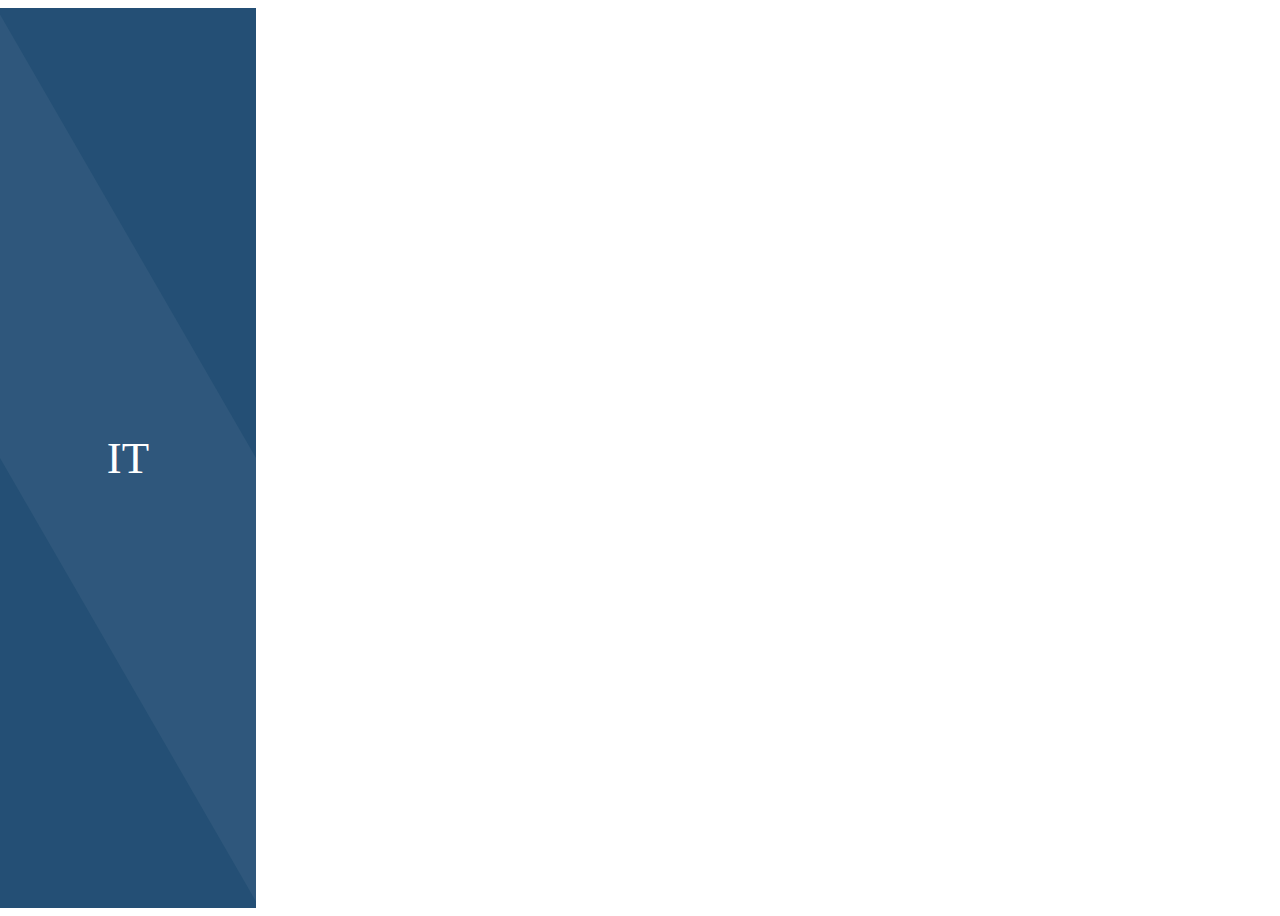
==== Web IT/index.html @ eea61d20 "Bola" ====
<!DOCTYPE html>
<html lang="en">
<head>
    <meta charset="UTF-8">
    <meta http-equiv="X-UA-Compatible" content="IE=edge">
    <meta name="viewport" content="width=device-width, initial-scale=1.0">
    <link rel="stylesheet" href="estilos.css">
    <title>Web IT</title>
</head>
<body>
    <div class="strips">
        <div class="strips__strip">
          <div class="strip__content">
            <h1 class="strip__title">IT</h1>            
          </div>
        </div>
        <div class="strips__strip">
          <div class="strip__content">
            <h1 class="strip__title">A</h1>      
          </div>
        </div>
        <div class="strips__strip">
          <div class="strip__content">
            <h1 class="strip__title">CA</h1>        
          </div>
        </div>
        <div class="strips__strip">
          <div class="strip__content">
            <h1 class="strip__title">DE</h1>      
          </div>
        </div>
        <div class="strips__strip">
          <div class="strip__content">
            <h1 class="strip__title">MY &hearts;</h1>            
          </div>
        </div>
        <i class="fa fa-close strip__close"></i>
      </div> 
</body>
</html>
---- Web IT/estilos.css ----
* {
    box-sizing: border-box;
  }
  body {
    font-family: 'Lato';
  }
  h1 {
    font-weight: 300;
  }
  .fa {
    font-size: 30px;
    color: white;
  }
  .strips {
    min-height: 100vh;
    text-align: center;
    color: white;
  }
  .strips__strip {
    position: absolute;
    width: 20%;
    min-height: 100vh;
    overflow: hidden;
    transition: all 0.6s;
  }
  .strips__strip:nth-child(1) {
    left: 0;
  }
  .strips__strip:nth-child(2) {
    left: 20vw;
  }
  .strips__strip:nth-child(3) {
    left: 40vw;
  }
  .strips__strip:nth-child(4) {
    left: 60vw;
  }
  .strips__strip:nth-child(5) {
    left: 80vw;
  }
  .strips__strip:nth-child(1) .strip__content {
        background: #244F75;
        animation-name: strip1;
        animation-delay: 0.1s;
       
  }
  .strips__strip:nth-child(2) .strip__content {
        background: #60BFBF;
            transform: translate3d(0, 100%, 0);
            animation-name: strip2;
            animation-delay: 0.2s;
  }
  .strips__strip:nth-child(3) .strip__content {
            background: #8C4B7E;
            transform: translate3d(0, -100%, 0);
            animation-name: strip3;
            animation-delay: 0.3s;
  }
  .strips__strip:nth-child(4) .strip__content {
            background: #F8BB44;
            transform: translate3d(0, 100%, 0);
            animation-name: strip4;
            animation-delay: 0.4s;
  }
  .strips__strip:nth-child(5) .strip__content {
            background: #F24B4B;
            transform: translate3d(100%, 0, 0);
            animation-name: strip5;
            animation-delay: 0.5s;
  }
  .strips .strip__content {
    -webkit-animation-duration: 1s;
            animation-duration: 1s;
    -webkit-animation-timing-function: cubic-bezier(0.23, 1, 0.32, 1);
            animation-timing-function: cubic-bezier(0.23, 1, 0.32, 1);
    -webkit-animation-fill-mode: both;
            animation-fill-mode: both;
    display: flex;
    align-items: center;
    justify-content: center;
    position: absolute;
    top: 0;
    left: 0;
    width: 100%;
    height: 100%;
    text-decoration: none;
  }
  .strips .strip__content:hover:before {
    -webkit-transform: skew(0deg) scale(3) translate(0, 0);
            transform: skew(0deg) scale(3) translate(0, 0);
    opacity: 0.1;
  }
  .strips .strip__content:before {
    content: "";
    position: absolute;
    z-index: 1;
    top: 0;
    left: 0;
    width: 100%;
    height: 100%;
    background: white;
    opacity: 0.05;
    -webkit-transform-origin: center center;
            transform-origin: center center;
    -webkit-transform: skew(30deg) scaleY(1) translate(0, 0);
            transform: skew(30deg) scaleY(1) translate(0, 0);
    transition: all 0.6s cubic-bezier(0.23, 1, 0.32, 1);
  }
  .strips .strip__inner-text {
    will-change: transform, opacity;
    position: absolute;
    z-index: 5;
    top: 50%;
    left: 50%;
    width: 70%;
    -webkit-transform: translate(-50%, -50%) scale(0.5);
            transform: translate(-50%, -50%) scale(0.5);
    opacity: 0;
    transition: all 0.6s cubic-bezier(0.23, 1, 0.32, 1);
  }
  .strips__strip--expanded {
    width: 100%;
    top: 0 !important;
    left: 0 !important;
    z-index: 3;
    cursor: default;
  }
  @media screen and (max-width: 760px) {
    .strips__strip--expanded {
      min-height: 100vh;
    }
  }
  .strips__strip--expanded .strip__content:hover:before {
    -webkit-transform: skew(-30deg) scale(1) translate(0, 0);
            transform: skew(-30deg) scale(1) translate(0, 0);
    opacity: 0.05;
  }
  .strips__strip--expanded .strip__title {
    opacity: 0;
  }
  .strips__strip--expanded .strip__inner-text {
    opacity: 1;
    -webkit-transform: translate(-50%, -50%) scale(1);
            transform: translate(-50%, -50%) scale(1);
  }
  
  .strip__title {
    display: block;
    margin: 0;
    position: relative;
    z-index: 2;
    width: 100%;
    font-size: 3.5vw;
    color: white;
    transition: all 0.6s cubic-bezier(0.23, 1, 0.32, 1);
  }
  
  .strip__close {
    position: absolute;
    right: 3vw;
    top: 3vw;
    opacity: 0;
    z-index: 10;
    transition: all 0.6s cubic-bezier(0.23, 1, 0.32, 1);
    cursor: pointer;
    transition-delay: 0.5s;
  }
  .strip__close--show {
    opacity: 1;
  }
  
  @-webkit-keyframes strip1 {
    0% {
      -webkit-transform: translate3d(-100%, 0, 0);
              transform: translate3d(-100%, 0, 0);
    }
    100% {
      -webkit-transform: translate3d(0, 0, 0);
              transform: translate3d(0, 0, 0);
    }
  }
  
  @keyframes strip1 {
    0% {
      -webkit-transform: translate3d(-100%, 0, 0);
              transform: translate3d(-100%, 0, 0);
    }
    100% {
      -webkit-transform: translate3d(0, 0, 0);
              transform: translate3d(0, 0, 0);
    }
  }
  @-webkit-keyframes strip2 {
    0% {
      -webkit-transform: translate3d(0, 100%, 0);
              transform: translate3d(0, 100%, 0);
    }
    100% {
      -webkit-transform: translate3d(0, 0, 0);
              transform: translate3d(0, 0, 0);
    }
  }
  @keyframes strip2 {
    0% {
      -webkit-transform: translate3d(0, 100%, 0);
              transform: translate3d(0, 100%, 0);
    }
    100% {
      -webkit-transform: translate3d(0, 0, 0);
              transform: translate3d(0, 0, 0);
    }
  }
  @-webkit-keyframes strip3 {
    0% {
      -webkit-transform: translate3d(0, -100%, 0);
              transform: translate3d(0, -100%, 0);
    }
    100% {
      -webkit-transform: translate3d(0, 0, 0);
              transform: translate3d(0, 0, 0);
    }
  }
  @keyframes strip3 {
    0% {
      -webkit-transform: translate3d(0, -100%, 0);
              transform: translate3d(0, -100%, 0);
    }
    100% {
      -webkit-transform: translate3d(0, 0, 0);
              transform: translate3d(0, 0, 0);
    }
  }
  @-webkit-keyframes strip4 {
    0% {
      -webkit-transform: translate3d(0, 100%, 0);
              transform: translate3d(0, 100%, 0);
    }
    100% {
      -webkit-transform: translate3d(0, 0, 0);
              transform: translate3d(0, 0, 0);
    }
  }
  @keyframes strip4 {
    0% {
      -webkit-transform: translate3d(0, 100%, 0);
              transform: translate3d(0, 100%, 0);
    }
    100% {
      -webkit-transform: translate3d(0, 0, 0);
              transform: translate3d(0, 0, 0);
    }
  }
  @-webkit-keyframes strip5 {
    0% {
      -webkit-transform: translate3d(100%, 0, 0);
              transform: translate3d(100%, 0, 0);
    }
    100% {
      -webkit-transform: translate3d(0, 0, 0);
              transform: translate3d(0, 0, 0);
    }
  }
  @keyframes strip5 {
    0% {
      -webkit-transform: translate3d(100%, 0, 0);
              transform: translate3d(100%, 0, 0);
    }
    100% {
      -webkit-transform: translate3d(0, 0, 0);
              transform: translate3d(0, 0, 0);
    }
  }
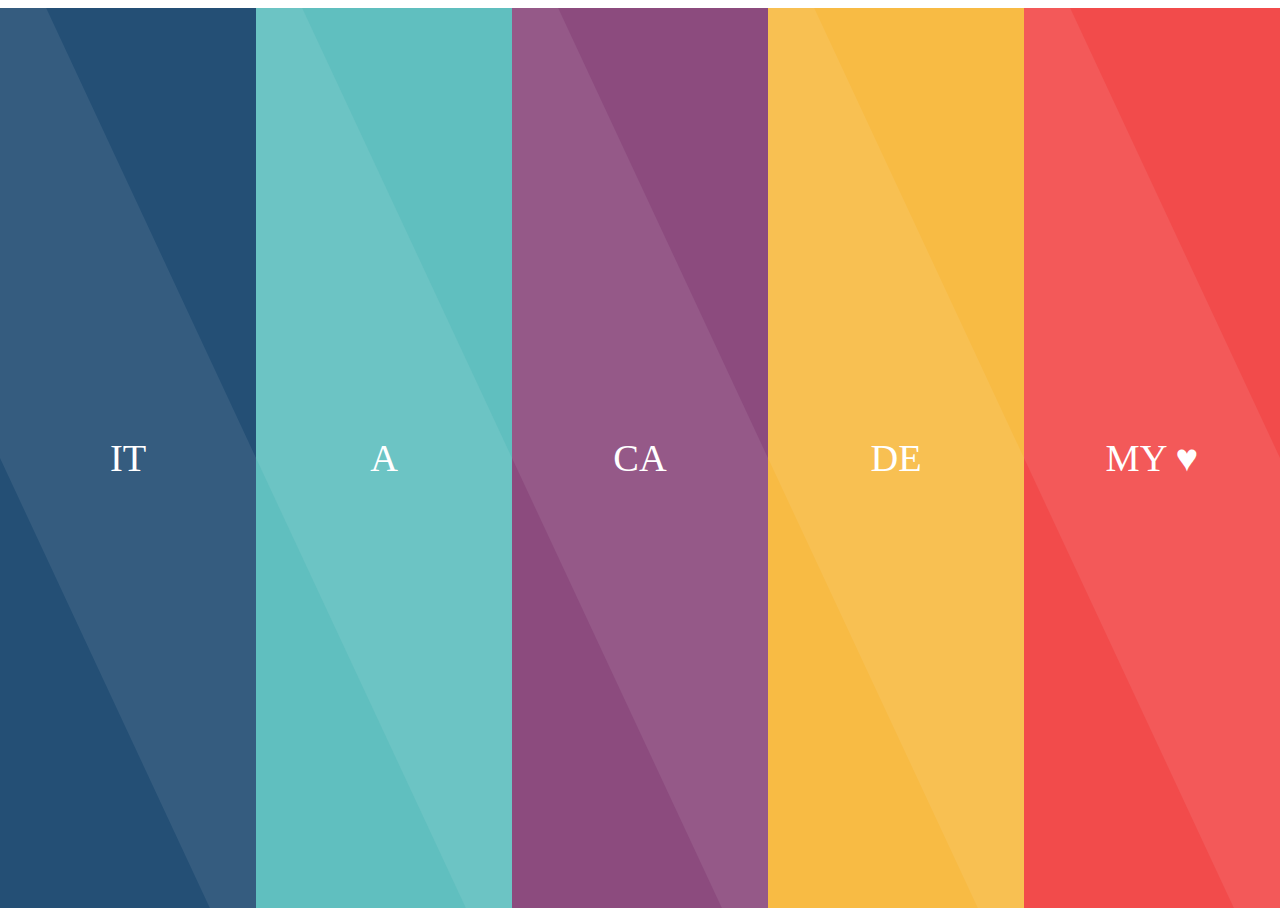
==== commit e86f6031: "FInal" ====
--- a/Web IT/index.html
+++ b/Web IT/index.html
@@ -8,33 +8,32 @@
     <title>Web IT</title>
 </head>
 <body>
-    <div class="strips">
-        <div class="strips__strip">
-          <div class="strip__content">
-            <h1 class="strip__title">IT</h1>            
+    <div class="bloque">
+        <div class="columnas">
+          <div class="content">
+            <p class="text">IT</p>            
           </div>
         </div>
-        <div class="strips__strip">
-          <div class="strip__content">
-            <h1 class="strip__title">A</h1>      
+        <div class="columnas">
+          <div class="content">
+            <p class="text">A</p>      
           </div>
         </div>
-        <div class="strips__strip">
-          <div class="strip__content">
-            <h1 class="strip__title">CA</h1>        
+        <div class="columnas">
+          <div class="content">
+            <p class="text">CA</p>        
           </div>
         </div>
-        <div class="strips__strip">
-          <div class="strip__content">
-            <h1 class="strip__title">DE</h1>      
+        <div class="columnas">
+          <div class="content">
+            <p class="text">DE</p>      
           </div>
         </div>
-        <div class="strips__strip">
-          <div class="strip__content">
-            <h1 class="strip__title">MY &hearts;</h1>            
+        <div class="columnas">
+          <div class="content">
+            <p class="text">MY &hearts;</p>            
           </div>
         </div>
-        <i class="fa fa-close strip__close"></i>
       </div> 
 </body>
 </html>--- a/Web IT/estilos.css
+++ b/Web IT/estilos.css
@@ -1,274 +1,164 @@
 * {
-    box-sizing: border-box;
+  box-sizing: border-box;
+}
+.text{
+  display: block;
+  margin: 0;
+  position: relative;
+  z-index: 1;
+  width: 100%;
+  font-size: 3vw;
+  color: white;
+}
+.bloque {
+  min-height: 100vh;
+  text-align: center;
+  color: white;
+}
+.columnas{
+  position: absolute;
+  width: 20%;
+  min-height: 100vh;
+  overflow: hidden;
+  transition: all 0.8s;
+}
+.columnas:nth-child(1) {
+  left: 0vw;
+}
+.columnas:nth-child(2) {
+  left: 20vw;
+}
+.columnas:nth-child(3) {
+  left: 40vw;
+}
+.columnas:nth-child(4) {
+  left: 60vw;
+}
+.columnas:nth-child(5) {
+  left: 80vw;
+}
+.columnas:nth-child(1) .content {
+      background: #244F75;
+      animation-name: columna1;
+      animation-delay: 0.2s;
+}
+.columnas:nth-child(2) .content {
+      background: #60BFBF;
+      animation-name: columna2;
+      animation-delay: 0.3s;
+}
+.columnas:nth-child(3) .content {
+          background: #8C4B7E;
+          animation-name: columna3;
+          animation-delay: 0.4s;
+}
+.columnas:nth-child(4) .content {
+          background: #F8BB44;
+          animation-name: columna4;
+          animation-delay: 0.5s;
+}
+.columnas:nth-child(5) .content {
+        background: #F24B4B;
+        animation-name: columna5;
+        animation-delay: 0.6s;
+}
+.columnas .content {
+  animation-duration: 1s;
+  animation-fill-mode: both;
+  display: flex;
+  align-items: center;
+  justify-content: center;
+  position: absolute;
+  top: 0;
+  left: 0;
+  width: 100%;
+  height: 100%;
+  text-decoration: none;
+}
+.columnas .content:hover:before {
+  transform: skew(0deg) scale(3) translate(0, 0);
+  opacity: 0.1;
+}
+.columnas .content:before {
+  content: "";
+  position: absolute;
+  z-index: 1;
+  top: 0;
+  left: 0;
+  width: 100%;
+  height: 100%;
+  background: white;
+  opacity: 0.08;
+  transform-origin: center center;
+  transform: skew(25deg) scaleY(1) translate(0, 0);
+  transition: all 0.6s; 
+}
+.columnas .strip__inner-text {
+  will-change: transform, opacity;
+  position: absolute;
+  z-index: 1;
+  top: 50%;
+  left: 50%;
+  width: 70%;
+  transform: translate(-50%, -50%) scale(0.5);
+  opacity: 0;
+  transition: all 0.5s;
+}
+
+@media screen and (max-width: 800px) {
+  .columnas {
+    min-height: 100vh;
   }
-  body {
-    font-family: 'Lato';
+}
+.columnas--expanded .content:hover:before {
+  transform: skew(-30deg) scale(1) translate(0, 0);
+  opacity: 0.05;
+}
+.columnas--expanded .text {
+  opacity: 0;
+}
+.columnas--expanded .text {
+  opacity: 1;
+  transform: translate(-50%, -50%) scale(1);
+}
+@keyframes columna1 {
+  0% {
+      transform: translate3d(-100%, 0, 0);
   }
-  h1 {
-    font-weight: 300;
+  100% {
+      transform: translate3d(0, 0, 0);
   }
-  .fa {
-    font-size: 30px;
-    color: white;
+}
+@keyframes columna2 {
+  0% {
+      transform: translate3d(0, 100%, 0);
   }
-  .strips {
-    min-height: 100vh;
-    text-align: center;
-    color: white;
+  100% {
+      transform: translate3d(0, 0, 0);
   }
-  .strips__strip {
-    position: absolute;
-    width: 20%;
-    min-height: 100vh;
-    overflow: hidden;
-    transition: all 0.6s;
+}
+@keyframes columna3 {
+  0% {
+        transform: translate3d(0, -100%, 0);
   }
-  .strips__strip:nth-child(1) {
-    left: 0;
+  100% {
+        transform: translate3d(0, 0, 0);
   }
-  .strips__strip:nth-child(2) {
-    left: 20vw;
+}
+@keyframes columna4 {
+  0% {
+        transform: translate3d(0, 100%, 0);
   }
-  .strips__strip:nth-child(3) {
-    left: 40vw;
+  100% {
+        transform: translate3d(0, 0, 0);
   }
-  .strips__strip:nth-child(4) {
-    left: 60vw;
+}
+@keyframes columna5 {
+  0% {
+        transform: translate3d(100%, 0, 0);
   }
-  .strips__strip:nth-child(5) {
-    left: 80vw;
+  100% {
+        transform: translate3d(0, 0, 0);
   }
-  .strips__strip:nth-child(1) .strip__content {
-        background: #244F75;
-        animation-name: strip1;
-        animation-delay: 0.1s;
-       
-  }
-  .strips__strip:nth-child(2) .strip__content {
-        background: #60BFBF;
-            transform: translate3d(0, 100%, 0);
-            animation-name: strip2;
-            animation-delay: 0.2s;
-  }
-  .strips__strip:nth-child(3) .strip__content {
-            background: #8C4B7E;
-            transform: translate3d(0, -100%, 0);
-            animation-name: strip3;
-            animation-delay: 0.3s;
-  }
-  .strips__strip:nth-child(4) .strip__content {
-            background: #F8BB44;
-            transform: translate3d(0, 100%, 0);
-            animation-name: strip4;
-            animation-delay: 0.4s;
-  }
-  .strips__strip:nth-child(5) .strip__content {
-            background: #F24B4B;
-            transform: translate3d(100%, 0, 0);
-            animation-name: strip5;
-            animation-delay: 0.5s;
-  }
-  .strips .strip__content {
-    -webkit-animation-duration: 1s;
-            animation-duration: 1s;
-    -webkit-animation-timing-function: cubic-bezier(0.23, 1, 0.32, 1);
-            animation-timing-function: cubic-bezier(0.23, 1, 0.32, 1);
-    -webkit-animation-fill-mode: both;
-            animation-fill-mode: both;
-    display: flex;
-    align-items: center;
-    justify-content: center;
-    position: absolute;
-    top: 0;
-    left: 0;
-    width: 100%;
-    height: 100%;
-    text-decoration: none;
-  }
-  .strips .strip__content:hover:before {
-    -webkit-transform: skew(0deg) scale(3) translate(0, 0);
-            transform: skew(0deg) scale(3) translate(0, 0);
-    opacity: 0.1;
-  }
-  .strips .strip__content:before {
-    content: "";
-    position: absolute;
-    z-index: 1;
-    top: 0;
-    left: 0;
-    width: 100%;
-    height: 100%;
-    background: white;
-    opacity: 0.05;
-    -webkit-transform-origin: center center;
-            transform-origin: center center;
-    -webkit-transform: skew(30deg) scaleY(1) translate(0, 0);
-            transform: skew(30deg) scaleY(1) translate(0, 0);
-    transition: all 0.6s cubic-bezier(0.23, 1, 0.32, 1);
-  }
-  .strips .strip__inner-text {
-    will-change: transform, opacity;
-    position: absolute;
-    z-index: 5;
-    top: 50%;
-    left: 50%;
-    width: 70%;
-    -webkit-transform: translate(-50%, -50%) scale(0.5);
-            transform: translate(-50%, -50%) scale(0.5);
-    opacity: 0;
-    transition: all 0.6s cubic-bezier(0.23, 1, 0.32, 1);
-  }
-  .strips__strip--expanded {
-    width: 100%;
-    top: 0 !important;
-    left: 0 !important;
-    z-index: 3;
-    cursor: default;
-  }
-  @media screen and (max-width: 760px) {
-    .strips__strip--expanded {
-      min-height: 100vh;
-    }
-  }
-  .strips__strip--expanded .strip__content:hover:before {
-    -webkit-transform: skew(-30deg) scale(1) translate(0, 0);
-            transform: skew(-30deg) scale(1) translate(0, 0);
-    opacity: 0.05;
-  }
-  .strips__strip--expanded .strip__title {
-    opacity: 0;
-  }
-  .strips__strip--expanded .strip__inner-text {
-    opacity: 1;
-    -webkit-transform: translate(-50%, -50%) scale(1);
-            transform: translate(-50%, -50%) scale(1);
-  }
-  
-  .strip__title {
-    display: block;
-    margin: 0;
-    position: relative;
-    z-index: 2;
-    width: 100%;
-    font-size: 3.5vw;
-    color: white;
-    transition: all 0.6s cubic-bezier(0.23, 1, 0.32, 1);
-  }
-  
-  .strip__close {
-    position: absolute;
-    right: 3vw;
-    top: 3vw;
-    opacity: 0;
-    z-index: 10;
-    transition: all 0.6s cubic-bezier(0.23, 1, 0.32, 1);
-    cursor: pointer;
-    transition-delay: 0.5s;
-  }
-  .strip__close--show {
-    opacity: 1;
-  }
-  
-  @-webkit-keyframes strip1 {
-    0% {
-      -webkit-transform: translate3d(-100%, 0, 0);
-              transform: translate3d(-100%, 0, 0);
-    }
-    100% {
-      -webkit-transform: translate3d(0, 0, 0);
-              transform: translate3d(0, 0, 0);
-    }
-  }
-  
-  @keyframes strip1 {
-    0% {
-      -webkit-transform: translate3d(-100%, 0, 0);
-              transform: translate3d(-100%, 0, 0);
-    }
-    100% {
-      -webkit-transform: translate3d(0, 0, 0);
-              transform: translate3d(0, 0, 0);
-    }
-  }
-  @-webkit-keyframes strip2 {
-    0% {
-      -webkit-transform: translate3d(0, 100%, 0);
-              transform: translate3d(0, 100%, 0);
-    }
-    100% {
-      -webkit-transform: translate3d(0, 0, 0);
-              transform: translate3d(0, 0, 0);
-    }
-  }
-  @keyframes strip2 {
-    0% {
-      -webkit-transform: translate3d(0, 100%, 0);
-              transform: translate3d(0, 100%, 0);
-    }
-    100% {
-      -webkit-transform: translate3d(0, 0, 0);
-              transform: translate3d(0, 0, 0);
-    }
-  }
-  @-webkit-keyframes strip3 {
-    0% {
-      -webkit-transform: translate3d(0, -100%, 0);
-              transform: translate3d(0, -100%, 0);
-    }
-    100% {
-      -webkit-transform: translate3d(0, 0, 0);
-              transform: translate3d(0, 0, 0);
-    }
-  }
-  @keyframes strip3 {
-    0% {
-      -webkit-transform: translate3d(0, -100%, 0);
-              transform: translate3d(0, -100%, 0);
-    }
-    100% {
-      -webkit-transform: translate3d(0, 0, 0);
-              transform: translate3d(0, 0, 0);
-    }
-  }
-  @-webkit-keyframes strip4 {
-    0% {
-      -webkit-transform: translate3d(0, 100%, 0);
-              transform: translate3d(0, 100%, 0);
-    }
-    100% {
-      -webkit-transform: translate3d(0, 0, 0);
-              transform: translate3d(0, 0, 0);
-    }
-  }
-  @keyframes strip4 {
-    0% {
-      -webkit-transform: translate3d(0, 100%, 0);
-              transform: translate3d(0, 100%, 0);
-    }
-    100% {
-      -webkit-transform: translate3d(0, 0, 0);
-              transform: translate3d(0, 0, 0);
-    }
-  }
-  @-webkit-keyframes strip5 {
-    0% {
-      -webkit-transform: translate3d(100%, 0, 0);
-              transform: translate3d(100%, 0, 0);
-    }
-    100% {
-      -webkit-transform: translate3d(0, 0, 0);
-              transform: translate3d(0, 0, 0);
-    }
-  }
-  @keyframes strip5 {
-    0% {
-      -webkit-transform: translate3d(100%, 0, 0);
-              transform: translate3d(100%, 0, 0);
-    }
-    100% {
-      -webkit-transform: translate3d(0, 0, 0);
-              transform: translate3d(0, 0, 0);
-    }
-  }
+}
 
- 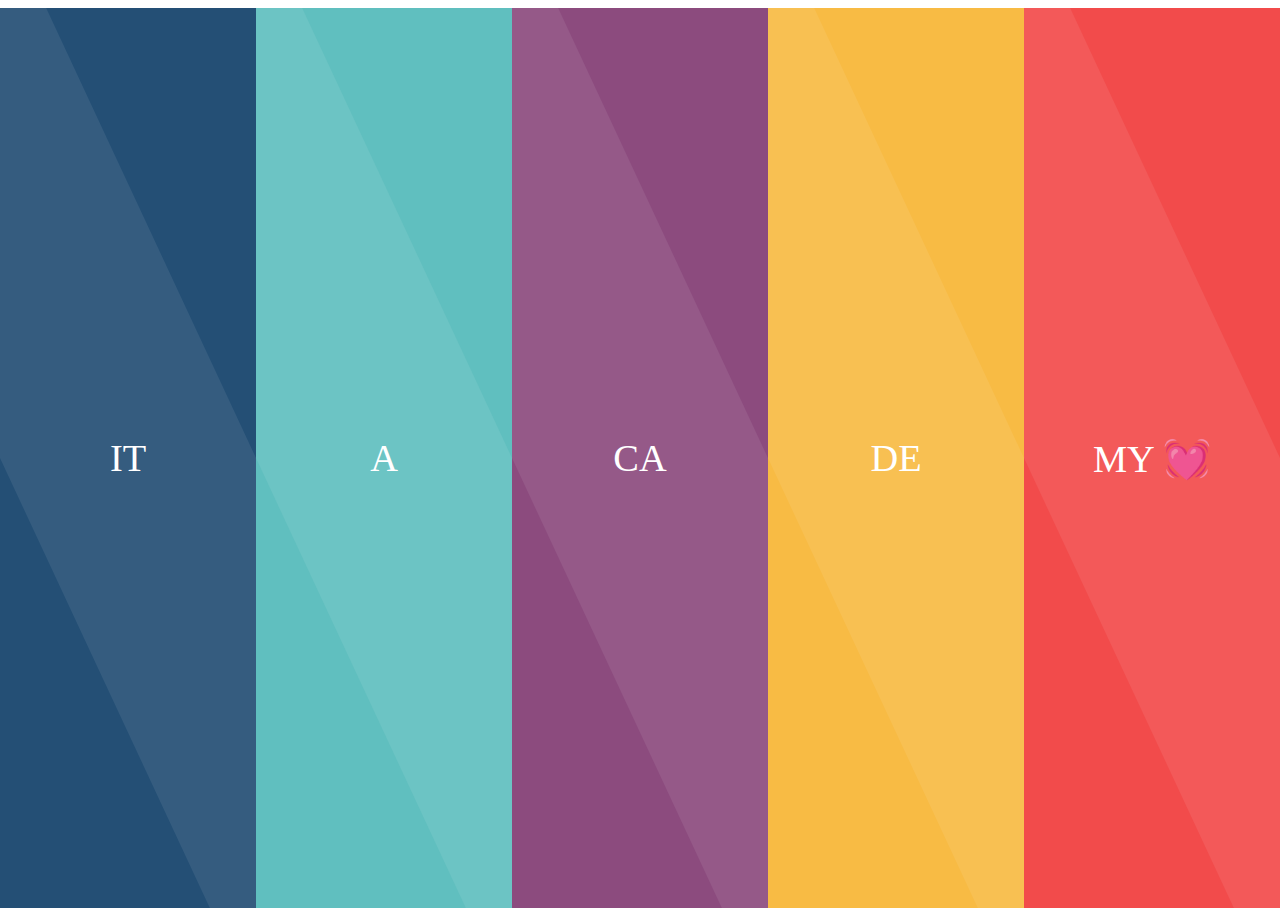
==== commit 416caf6b: "Web IT Final" ====
--- a/Web IT/index.html
+++ b/Web IT/index.html
@@ -31,7 +31,7 @@
         </div>
         <div class="columnas">
           <div class="content">
-            <p class="text">MY &hearts;</p>            
+            <p class="text">MY &#128147;</p>            
           </div>
         </div>
       </div> 
--- a/Web IT/estilos.css
+++ b/Web IT/estilos.css
@@ -1,164 +1,150 @@
 * {
-  box-sizing: border-box;
+box-sizing: border-box;
 }
+/* Creacion de columnas */
 .text{
-  display: block;
-  margin: 0;
-  position: relative;
-  z-index: 1;
-  width: 100%;
-  font-size: 3vw;
-  color: white;
+display: block;
+margin: 0;
+position: relative;
+z-index: 1;
+width: 100%;
+font-size: 3vw;
+color: white;
 }
 .bloque {
-  min-height: 100vh;
-  text-align: center;
-  color: white;
+min-height: 100vh;
+text-align: center;
+color: white;
 }
 .columnas{
-  position: absolute;
-  width: 20%;
-  min-height: 100vh;
-  overflow: hidden;
-  transition: all 0.8s;
+position: absolute;
+width: 20%;
+min-height: 100vh;
+overflow: hidden;
+transition: all 0.8s;
 }
+/* Asignacion de nombre y caracteristicas las columnas */
 .columnas:nth-child(1) {
-  left: 0vw;
+left: 0vw;
 }
 .columnas:nth-child(2) {
-  left: 20vw;
+left: 20vw;
 }
 .columnas:nth-child(3) {
-  left: 40vw;
+left: 40vw;
 }
 .columnas:nth-child(4) {
-  left: 60vw;
+left: 60vw;
 }
 .columnas:nth-child(5) {
-  left: 80vw;
+left: 80vw;
 }
 .columnas:nth-child(1) .content {
-      background: #244F75;
-      animation-name: columna1;
-      animation-delay: 0.2s;
+    background: #244F75;
+    animation-name: columna1;
+    animation-delay: 0.2s;
 }
 .columnas:nth-child(2) .content {
-      background: #60BFBF;
-      animation-name: columna2;
-      animation-delay: 0.3s;
+    background: #60BFBF;
+    animation-name: columna2;
+    animation-delay: 0.3s;
 }
 .columnas:nth-child(3) .content {
-          background: #8C4B7E;
-          animation-name: columna3;
-          animation-delay: 0.4s;
+    background: #8C4B7E;
+    animation-name: columna3;
+    animation-delay: 0.4s;
 }
 .columnas:nth-child(4) .content {
-          background: #F8BB44;
-          animation-name: columna4;
-          animation-delay: 0.5s;
+    background: #F8BB44;
+    animation-name: columna4;
+    animation-delay: 0.5s;
 }
 .columnas:nth-child(5) .content {
-        background: #F24B4B;
-        animation-name: columna5;
-        animation-delay: 0.6s;
+    background: #F24B4B;
+    animation-name: columna5;
+    animation-delay: 0.6s;
 }
 .columnas .content {
-  animation-duration: 1s;
-  animation-fill-mode: both;
-  display: flex;
-  align-items: center;
-  justify-content: center;
-  position: absolute;
-  top: 0;
-  left: 0;
-  width: 100%;
-  height: 100%;
-  text-decoration: none;
+animation-duration: 1s;
+animation-fill-mode: both;
+display: flex;
+align-items: center;
+justify-content: center;
+position: absolute;
+top: 0;
+left: 0;
+width: 100%;
+height: 100%;
+text-decoration: none;
 }
 .columnas .content:hover:before {
-  transform: skew(0deg) scale(3) translate(0, 0);
-  opacity: 0.1;
+transform: skew(0deg) scale(3) translate(0, 0);
+opacity: 0.1;
 }
 .columnas .content:before {
-  content: "";
-  position: absolute;
-  z-index: 1;
-  top: 0;
-  left: 0;
-  width: 100%;
-  height: 100%;
-  background: white;
-  opacity: 0.08;
-  transform-origin: center center;
-  transform: skew(25deg) scaleY(1) translate(0, 0);
-  transition: all 0.6s; 
-}
-.columnas .strip__inner-text {
-  will-change: transform, opacity;
-  position: absolute;
-  z-index: 1;
-  top: 50%;
-  left: 50%;
-  width: 70%;
-  transform: translate(-50%, -50%) scale(0.5);
-  opacity: 0;
-  transition: all 0.5s;
+content: "";
+position: absolute;
+z-index: 1;
+top: 0;
+left: 0;
+width: 100%;
+height: 100%;
+background: white;
+opacity: 0.08;
+transform-origin: center center;
+transform: skew(25deg) scaleY(1) translate(0, 0);
+transition: all 0.5s; 
 }
 
+/*  Animacion y responsive */
 @media screen and (max-width: 800px) {
-  .columnas {
-    min-height: 100vh;
-  }
+.columnas {
+  min-height: 100vh;
+}
 }
 .columnas--expanded .content:hover:before {
-  transform: skew(-30deg) scale(1) translate(0, 0);
-  opacity: 0.05;
+transform: skew(-30deg) scale(1) translate(0, 0);
+opacity: 0.05;
 }
-.columnas--expanded .text {
-  opacity: 0;
+
+@keyframes columna1 {
+0% {
+    transform: translate3d(-100%, 0, 0);
 }
-.columnas--expanded .text {
-  opacity: 1;
-  transform: translate(-50%, -50%) scale(1);
+100% {
+    transform: translate3d(0, 0, 0);
 }
-@keyframes columna1 {
-  0% {
-      transform: translate3d(-100%, 0, 0);
-  }
-  100% {
-      transform: translate3d(0, 0, 0);
-  }
 }
 @keyframes columna2 {
-  0% {
-      transform: translate3d(0, 100%, 0);
-  }
-  100% {
-      transform: translate3d(0, 0, 0);
-  }
+0% {
+    transform: translate3d(0, 100%, 0);
+}
+100% {
+    transform: translate3d(0, 0, 0);
+}
 }
 @keyframes columna3 {
-  0% {
-        transform: translate3d(0, -100%, 0);
-  }
-  100% {
-        transform: translate3d(0, 0, 0);
-  }
+0% {
+    transform: translate3d(0, -100%, 0);
+}
+100% {
+    transform: translate3d(0, 0, 0);
+}
 }
 @keyframes columna4 {
-  0% {
-        transform: translate3d(0, 100%, 0);
-  }
-  100% {
-        transform: translate3d(0, 0, 0);
-  }
+0% {
+    transform: translate3d(0, 100%, 0);
+}
+100% {
+    transform: translate3d(0, 0, 0);
+}
 }
 @keyframes columna5 {
-  0% {
-        transform: translate3d(100%, 0, 0);
-  }
-  100% {
-        transform: translate3d(0, 0, 0);
-  }
+0% {
+    transform: translate3d(100%, 0, 0);
+}
+100% {
+    transform: translate3d(0, 0, 0);
+}
 }
 
